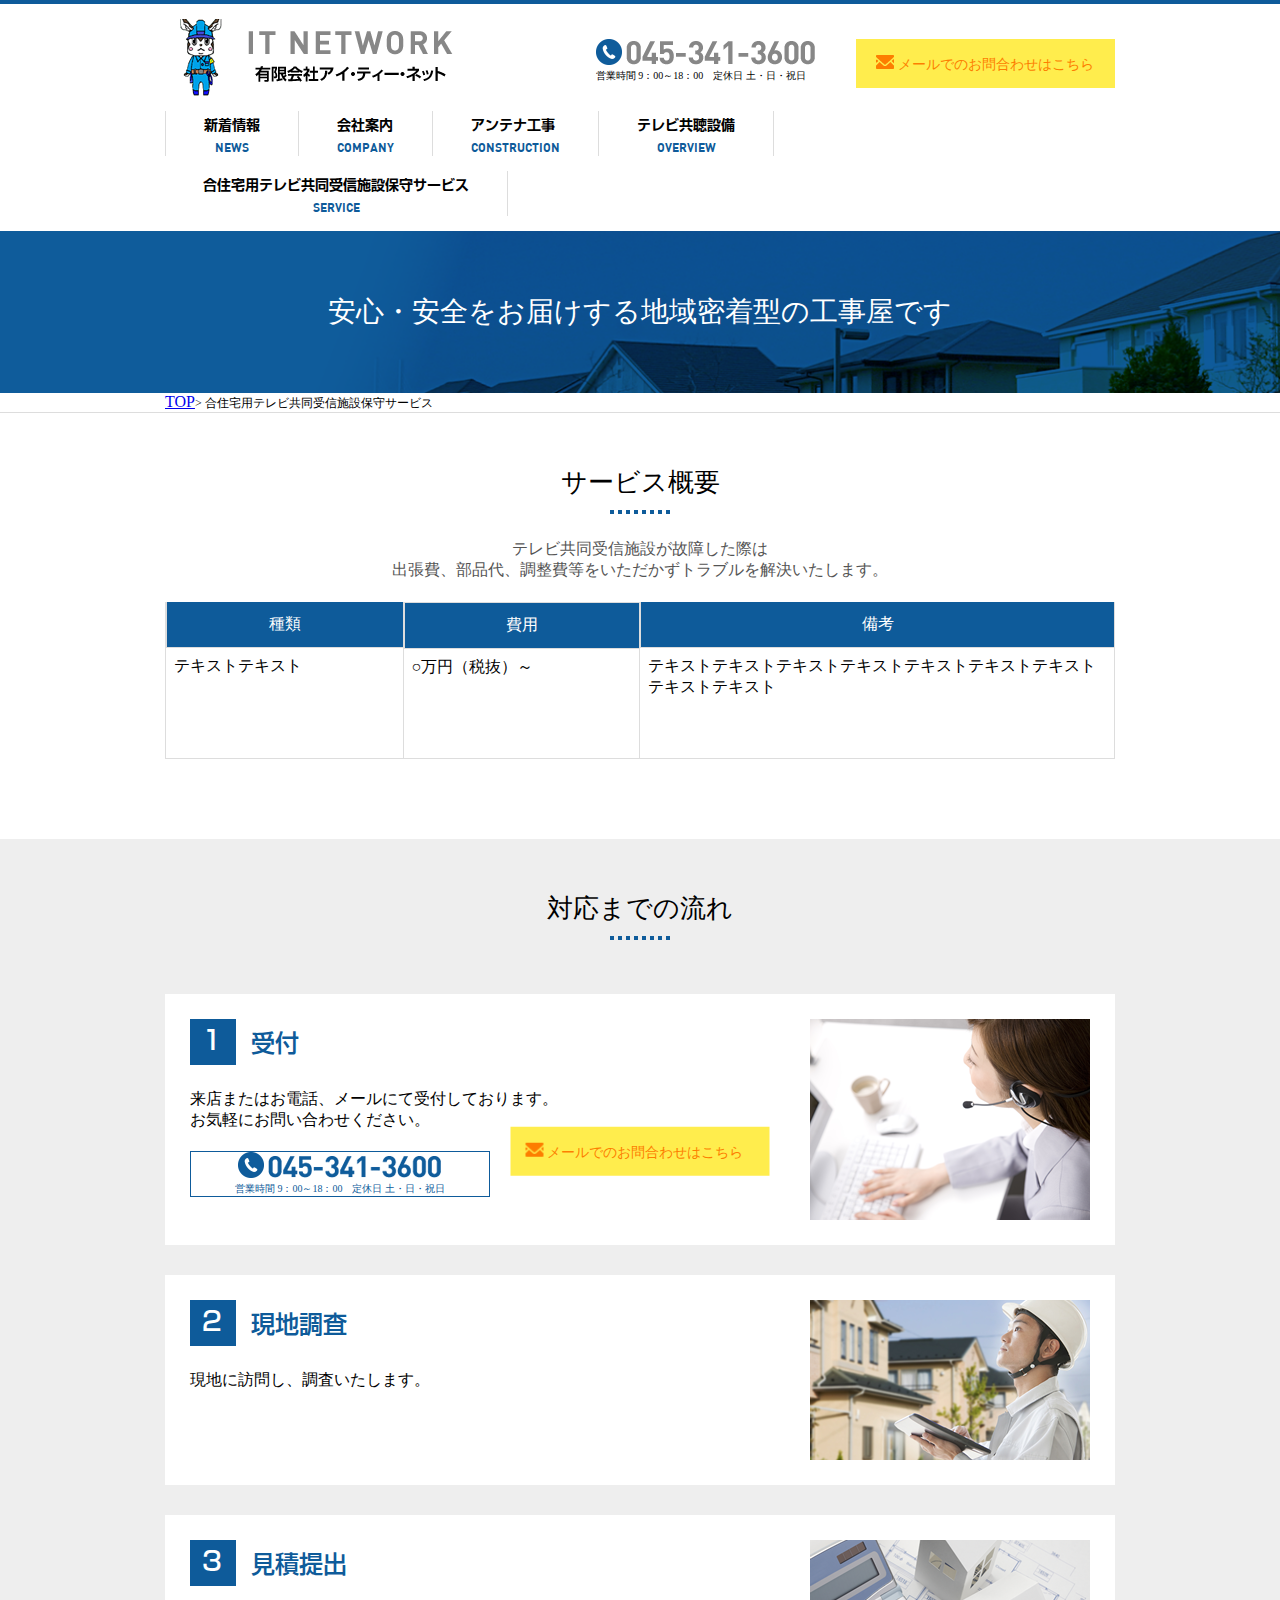
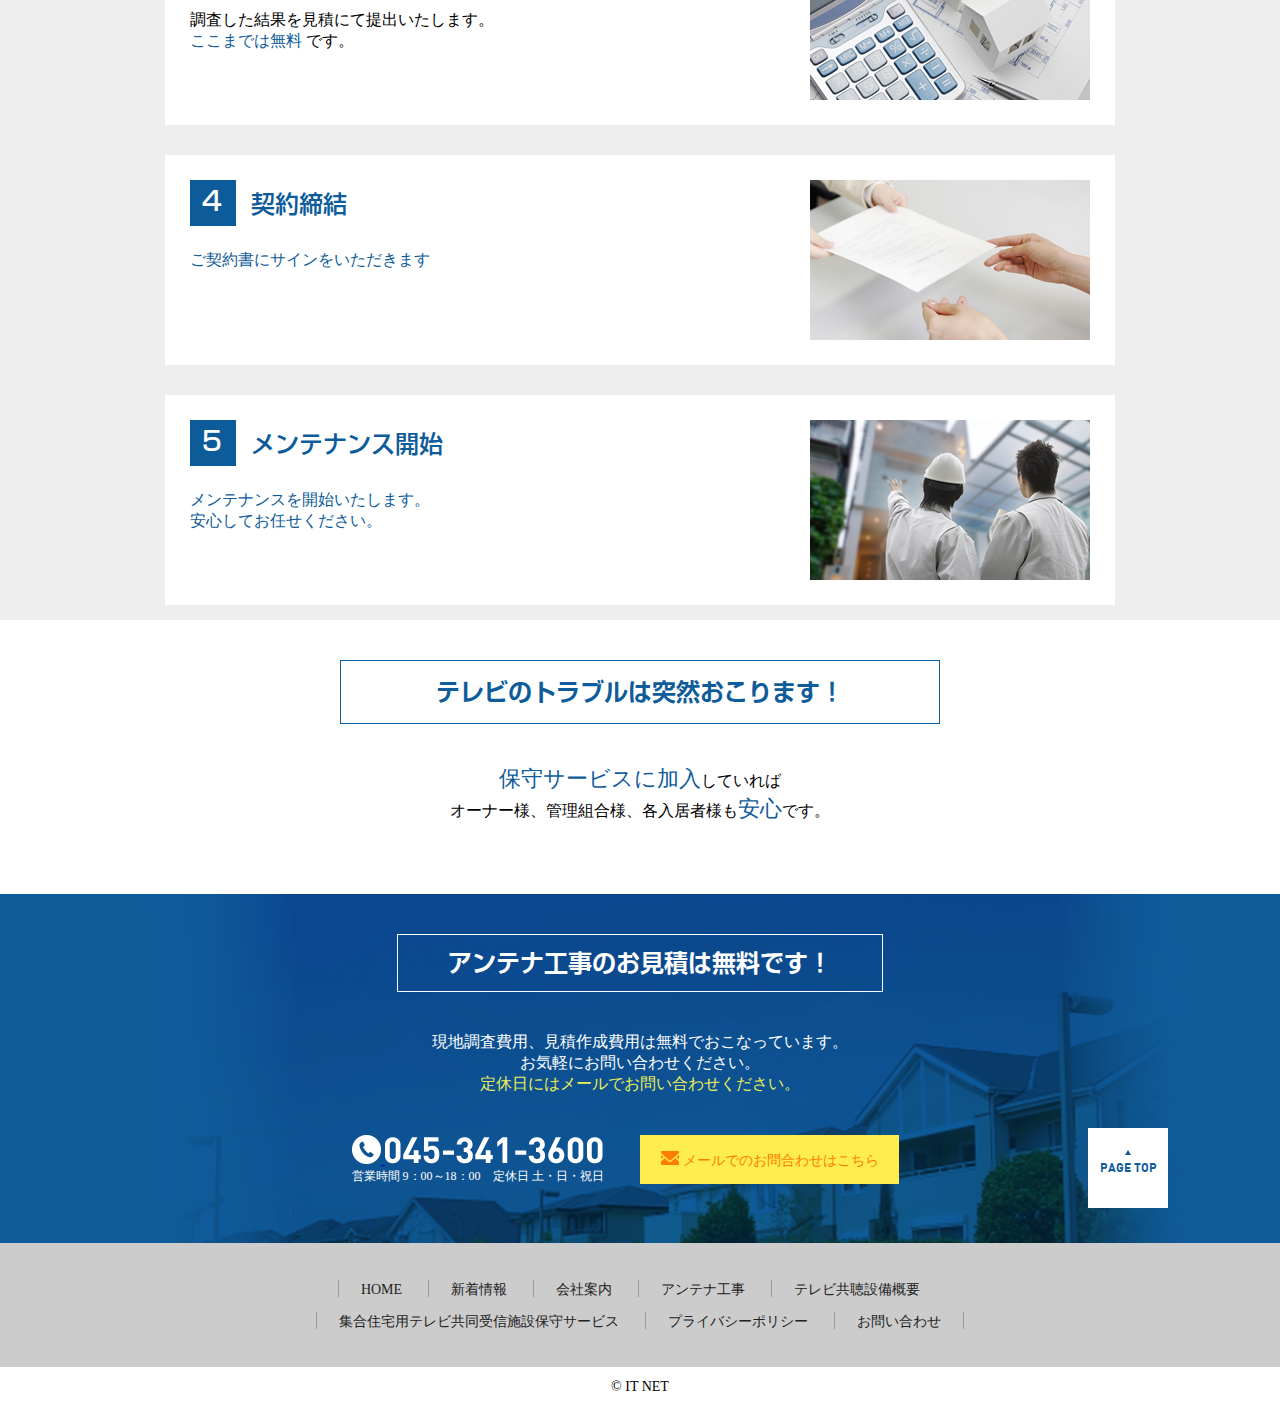
==== website japan/tv.html @ 2fa7d658 "ngothihang-japan" ====
<!DOCTYPE html>
<html lang="en">

<head>
	<!-- Required meta tags -->
	<meta charset="utf-8">
	<meta name="viewport" content="width=device-width, initial-scale=1, shrink-to-fit=no">

	<link rel="shortcut icon" href="images/images-pc/logo.png" type="image/png">
	<title> 集合住宅用テレビ共同受信施設保守サービス</title>
	<!-- Bootstrap CSS -->
	<link rel="stylesheet" href="css/style.css">
</head>
<body>
	<!-- header -->
	<header id="all-header">
		<div class="  container wrap-page">
			<div class=" header row">
				<div class="col-5 logo">
				<a href="#"><img class="img-responsive" src="images/images-pc/logo-1.png" alt="it-net"></a>		
				</div>
				<div class="col-7 right-header ">
					<div class="row act">
						<div class="col-6 phone">
							<img src="images/images-pc/numberphone.png" alt="">
							<img src="images/images-pc/number.png" alt="">
							<p> 営業時間 9：00～18：00　定休日 土・日・祝日</p>
						</div>
						<div class="col-6 form-email">
							<div class="email">
								<img src="images/images-pc/email.png" alt="">
								<a href="#">
									<span>
										メールでのお問合わせはこちら
									</span>
								</a>
							</div>
						</div>
					</div>
				</div>
				<div class="bergerIcon">
					<div class="fa" onclick="myFunction()">
						<span id="bar" class="bars"></span>
					</div>
				</div>	
			</div>
			<!-- menu -->
			<ul class="menu-v">
				<li>
					<a href="">
						<span>新着情報</span>
						<p>NEWS</p>
					</a>
				</li>
				<li>
					<a href="">
						<span>会社案内</span>
						<p>COMPANY</p>
					</a>
				</li>
				<li>
					<a href="">
						<span>アンテナ工事</span>
						<p>CONSTRUCTION</p>
					</a>
				</li>
				<li>
					<a href="tv.html">
						<span>テレビ共聴設備</span>
						<p>OVERVIEW</p>
					</a>
				</li>
				<li>
					<a href="#">
						<span class="act">合住宅用テレビ共同受信施設保守サービス</span>
						<!-- <span class="hid"> 集合住宅用テレビ共同受信施設保守サービス</span> -->
						<p>SERVICE</p>
					</a>
				</li>
			</ul>
			<!-- end menu -->
	<!-- SMT header -->
		<nav id="Menublock" class="menuBar nav-off">
			<div class="container wrap-page">
				<ul class="visible-xs">
					<li>
						<div  class="row dashed">
							<a href="#">
								新着情報
							</a>
						</div>
					</li>
					<li>
						<div class="row dashed">
							<a href="#">
								会社案内
							</a>
						</div>
					</li>
					<li>
						<div class="row dashed">
							<a href="#">
								アンテナ工事
							</a>
						</div>
					</li>
					<li>
						<div class="row dashed">
							<a href="#">
								テレビ共聴設備
							</a>
						</div>
					</li>
					<li>
						<div class="row dashed">
							<a href="#">
								合住宅用テレビ共同受信施設保守サービス
							</a>
						</div>
					</li>
				</ul>
			</div>
		</nav>
		<!-- SMT header -->

		</div>
	</header>
	<!-- end header-mobie -->
	<!-- bannertv -->
	<div class="banner-tv row ">
		<div class="form-banner">
			<a href="#">
				<span>安心・安全をお届けする地域密着型の工事屋です</span>
			</a>
		</div>
	</div>
	<!-- end bannertv -->
    <!--content-tv  -->
    <div id="content-tv">
        <div class="top">
                <div class="container wrap-page">
                        <span><a href="index.html">TOP</a>> 合住宅用テレビ共同受信施設保守サービス</span>
                </div>
        </div>
        <div class="overview">
                <div class="container wrap-page">
                    <div class="text">
                        <p>サービス概要</p>
                        <img src="images/images-tv/border_ct.png" alt="">
                    </div>
                    <div class="text-2">
                        <p> テレビ共同受信施設が故障した際は</p>
                        <p> 出張費、部品代、調整費等をいただかずトラブルを解決いたします。</p>
					</div>
					<div class="table row">
						<div class="col-3 tr-1">
							<div class="th">種類</div>
							<div class="td">テキストテキスト</div>
						</div>
						<div class="col-3 tr-2">
							<div class="th">費用</div>
							<div class="td">○万円（税抜）～</div>	
						</div>
						<div class="col-6 tr-3">
							<div class="th">備考</div>
							<div class="td">テキストテキストテキストテキストテキストテキストテキストテキストテキスト</div>	
						</div>
					</div>				
				</div>
				<div class="list_blogs ">
					<div class="container wrap-page">
							<div class="text">
									<p>対応までの流れ</p>
									<img src="images/images-tv/border_ct.png" alt="">
							</div>
							<div class="hasthumb">
									<div class="row contact ">
											<div class="col-8 ">
												<div class=" left-ct">
														<img src="images/images-tv/khung-number.png" alt="">
														<div class="number">1</div>
														<span>受付</span>
													</div>	
													<div class="text-ct">
															<p>来店またはお電話、メールにて受付しております。</p>
															<p>お気軽にお問い合わせください。</p>
													</div>					
											<div class="row ct1">
													<div class="col-6 phone">
															<img src="images/images-pc/numberphone.png" alt="">
															<img src="images/images-tv/number.png" alt="">
															<p> 営業時間 9：00～18：00　定休日 土・日・祝日</p>
														</div>				
																						
														<div class="col-6 form-email">
															<div class="email">
																<a href="#">
																	<span>
																		<img src="images/images-pc/email.png" alt="">
																		メールでのお問合わせはこちら
																	</span>
																</a>
															</div>
														</div>
											</div>
											</div>
											<div class="col-4 img-blog">
												<img src="images/images-tv/ct-1.png" alt="">
											</div>
									</div>
							</div>
							<div class="hasthumb">
								<div class="row contact ">
									<div class="col-8 ">
										<div class=" left-ct">
												<img src="images/images-tv/khung-number.png" alt="">
												<div class="number">2</div>
												<span>現地調査</span>
											</div>					
											<div class="text-ct">
												<p>現地に訪問し、調査いたします。</p>
											</div>	
									</div>
									<div class="col-4 img-blog">
										<img src="images/images-tv/ct-2.png" alt="">
									</div>
							</div>
							</div>
							<div class="hasthumb">
								<div class="row contact ">
									<div class="col-8 ">
										<div class=" left-ct">
												<img src="images/images-tv/khung-number.png" alt="">
												<div class="number">3</div>
												<span>見積提出</span>
											</div>				
											<div class="text-ct">
													<p>調査した結果を見積にて提出いたします。</p>
													<p> <a href="#">ここまでは無料</a> です。</p>
											</div>		
									</div>
									<div class="col-4 img-blog">
										<img src="images/images-tv/ct-3.png" alt="">
									</div>
							</div>
							</div>
							<div class="hasthumb">
								<div class="row contact ">
									<div class="col-8 ">
										<div class=" left-ct">
												<img src="images/images-tv/khung-number.png" alt="">
												<div class="number">4</div>
												<span>契約締結</span>
											</div>	
											<div class="text-ct">
												<p><a href="#">ご契約書にサインをいただきます</a></p>
											</div>					
									</div>
									<div class="col-4 img-blog">
										<img src="images/images-tv/ct-4.png" alt="">
									</div>
							</div>
							</div>
							<div class="hasthumb">
								<div class="row contact ">
									<div class="col-8 ">
										<div class=" left-ct">
												<img src="images/images-tv/khung-number.png" alt="">
												<div class="number">5</div>
												<span>メンテナンス開始</span>
											</div>					
											<div class="text-ct">
												<p><a href="#">メンテナンスを開始いたします。</a></p>
												<p><a href="#">安心してお任せください。</a></p>
											</div>	
									</div>
									<div class="col-4 img-blog">
										<img src="images/images-tv/ct-5.png" alt="">
									</div>
							</div>
							</div>
					</div>					
				</div>	
				<div class="white text-center">
						<div class="container wrap-page">
							<div class="text-f">
								<div class="form-footer">
									<a href="#">
									<span>テレビのトラブルは突然おこります！</span>
									</a>
								</div>
								<p> <a href="#">保守サービスに加入</a>していれば</p>
									
								<p>オーナー様、管理組合様、各入居者様も<a href="#">安心</a>です。</p>
							</div>
							</div>
		</div>
	</div>
	</div>
    <!-- end content-tv  -->
	<!-- footer -->
	<div class="blue">
			<div class="container wrap-page">
				<div class="text-f">
					<div class="form-footer">
						<a href="#">
							<span>アンテナ工事のお見積は無料です！</span>
						</a>
					</div>
					<p>現地調査費用、見積作成費用は無料でおこなっています。</p>
					<p>お気軽にお問い合わせください。</p>
					<span>定休日にはメールでお問い合わせください。</span>
				</div>
				<div class="row text-f2">
					<div class="col-6 phone">
						<a href="#">
							<img src="images/images-pc/phone2.png" alt="">
							<img src="images/images-pc/number1.png" alt="">
						</a>
						<p> 営業時間 9：00～18：00　定休日 土・日・祝日</p>
					</div>
					<div class="col-6 form-email">
							<div class="email">
								<img src="images/images-pc/email.png" alt="">
								<a href="#">
									<span>
										メールでのお問合わせはこちら
									</span>
								</a>
							</div>
						</div>
				</div>
			</div>
			<div class="page-top">
				<a href="#">
					<div class="act">
						<img src="images/images-pc/mt.png" alt="">
						<span>PAGE TOP</span>
					</div>
					<div class="hid">
						<img src="images/images-pc/mt2.png" alt="">
						<span>PAGE TOP</span>
					</div>
				</a>
			</div>
		</div>
	<div class="footer">
		<div class="container wrap-page">
			<ul class="menu-f">
				<li>
					<a href="#">
						<span>HOME</span>
					</a>
				</li>
				<li>
					<a href="#">
						<span>新着情報</span>
					</a>
				</li>
				<li>
					<a href="#">
						<span>会社案内</span>
					</a>
				</li>
				<li>
					<a href="#">
						<span>アンテナ工事</span>
					</a>
				</li>
				<li>
					<a href="#">
						<span>テレビ共聴設備概要</span>
					</a>
				</li>
				<li>
					<a href="#">
						<span>集合住宅用テレビ共同受信施設保守サービス</span>
					</a>
				</li>
				<li>
					<a href="#">
						<span>プライバシーポリシー</span>
					</a>
				</li>
				<li>
					<a href="#">
						<span>お問い合わせ</span>
					</a>
				</li>
			</ul>
		</div>
	</div>
	<div class="footer2">
		<div class="container wrap-page">
			<div class="text it-net">© IT NET </div>
		</div>
	</div>
	<!-- end footer -->
</body>
<script>
	function myFunction() {
		var x = document.getElementById('Menublock')
		if(x.classList[1] == 'nav-off'){
			x.classList.remove('nav-off');
			x.classList.add('nav-on');
		} else {
			x.classList.remove('nav-on');
			x.classList.add('nav-off');
		}

		var ico = document.getElementById('bar');
		if(ico.className == 'bars'){
			ico.classList.remove('bars');
			ico.classList.add('fa-times');				
		}
		else{
			ico.classList.remove('fa-times');
			ico.classList.add('bars');
		}
	}

</script>

</html>
---- website japan/css/style.css ----
@font-face { font-family: KozukaG6N; src: url("../fonts/KozGoPr6N-Regular.otf"); }
@font-face { font-family: YuGothB; src: url("../fonts/YuGothB.ttc"); }
@font-face { font-family: YuGothL; src: url("../fonts/YuGothL.ttc"); }
@font-face { font-family: YuGothM; src: url("../fonts/YuGothM.ttc"); }
@font-face { font-family: YuGothR; src: url("../fonts/YuGothR.ttc"); }
@font-face { font-family: meiryo; src: url("../fonts/meiryo.ttc"); }
@font-face { font-family: meiryob; src: url("../fonts/meiryob.ttc"); }
@font-face { font-family: KozMinPr6N-Medium; src: url("../fonts/KozMinPr6N-Medium.otf"); }
@font-face { font-family: KozMinPr6N-Light; src: url("../fonts/KozMinPr6N-Light.otf"); }
@font-face { font-family: KozMinPr6N-Heavy; src: url("../fonts/KozMinPr6N-Heavy.otf"); }
@font-face { font-family: KozMinPr6N-ExtraLight; src: url("../fonts/KozMinPr6N-ExtraLight.otf"); }
@font-face { font-family: KozMinPr6N-Bold; src: url("../fonts/KozMinPr6N-Bold.otf"); }
@font-face { font-family: ShinGoPro-DeBold; src: url("../fonts/ShinGoPro-DeBold.otf"); }
@font-face { font-family: DIN-Bold; src: url("../fonts/DIN-Bold.ttf"); }
@font-face { font-family: ShinGoProR; src: url("../fonts/ShinGoPro-Regular.otf"); }
@font-face { font-family: ShinGoPro-Medium; src: url("../fonts/ShinGoPro-Medium.otf"); }
@font-face { font-family: HiraKakuProN-W3; src: url("../fonts/HiraKakuProN-W3.otf"); }
@font-face { font-family: HiraKakuProN-W6; src: url("../fonts/HiraKakuProN-W6.otf"); }
@font-face { font-family: HiraKakuStdN-W8; src: url("../fonts/HiraKakuStdN-W8.otf"); }
@font-face { font-family: HiraMaruProN-W4; src: url("../fonts/HiraMaruProN-W4.otf"); }
@font-face { font-family: HiraMinProN-W3; src: url("../fonts/HiraMinProN-W3.otf"); }
@font-face { font-family: HiraMinProN-W6; src: url("../fonts/HiraMinProN-W6.otf"); }
body { font-family: meiryo; font-weight: 500; font-size: 22px; }

* { margin: 0; padding: 0; box-sizing: border-box; font-family: meiryo; font-size: 16px; }

.wrap-page { margin: 0 auto; max-width: 950px; }

.row { display: flex; flex-wrap: wrap; flex-direction: row; width: 100%; }

.container { display: flex; flex-wrap: wrap; flex-direction: column; }

.col-1 { flex: 0 0 8.3333333333%; max-width: 8.3333333333%; }

.col-2 { flex: 0 0 16.6666666667%; max-width: 16.6666666667%; }

.col-3 { flex: 0 0 25%; max-width: 25%; }

.col-4 { flex: 0 0 33.3333333333%; max-width: 33.3333333333%; }

.col-5 { flex: 0 0 41.6666666667%; max-width: 41.6666666667%; }

.col-6 { flex: 0 0 50%; max-width: 50%; }

.col-7 { flex: 0 0 58.3333333333%; max-width: 58.3333333333%; }

.col-8 { flex: 0 0 66.6666666667%; max-width: 66.6666666667%; }

.col-9 { flex: 0 0 75%; max-width: 75%; }

.col-10 { flex: 0 0 83.3333333333%; max-width: 83.3333333333%; }

.col-11 { flex: 0 0 91.6666666667%; max-width: 91.6666666667%; }

.col-12 { flex: 0 0 100%; max-width: 100%; }

h4 { color: #878787; font-family: DIN-Bold; font-size: 2.2rem; display: inline-block; margin-left: 6px; }

#all-header .menu-v li a span, .all-new .new-l li a span { font-family: ShinGoPro-DeBold; font-size: 14px; }

#all-header .menu-v li a p, .all-new .new-l li a p { font-family: DIN-Bold; font-size: 12px; color: #0e5b9a; text-align: center; }

.advertisement .ad-r button { background-color: #0f5c9b; padding: 3px 14px; color: #ffffff; border: none; font-size: 13px; font-family: ShinGoPro-Medium; }

.blue .page-top a { text-decoration: none; }

body { min-width: 950px; }

#all-header .header .right-header .form-email .email, .text-f2 .form-email .email, #content-tv .overview .list_blogs .hasthumb .contact .form-email .email { width: 259px; height: 48.5px; background-color: #ffed4d; text-align: center; padding-top: 16px; }
#all-header .header .right-header .form-email .email a, .text-f2 .form-email .email a, #content-tv .overview .list_blogs .hasthumb .contact .form-email .email a { text-decoration: none; color: #fd7e00; }
#all-header .header .right-header .form-email .email a span, .text-f2 .form-email .email a span, #content-tv .overview .list_blogs .hasthumb .contact .form-email .email a span { font-size: 14px; font-family: meiryob; }
#all-header .header .right-header .form-email :hover, .text-f2 .form-email :hover, #content-tv .overview .list_blogs .hasthumb .contact .form-email :hover { opacity: 0.8; }
#all-header .header .right-header .form-email :hover img, .text-f2 .form-email :hover img, #content-tv .overview .list_blogs .hasthumb .contact .form-email :hover img { opacity: 0.8; }

.img-responsive { display: block; max-width: 100%; height: auto; }

.text-center { text-align: center !important; }

.right { flex-direction: row-reverse; }

.clearfix { clear: both; }

#all-header { border-top: 4px solid #0e5b9a; }
#all-header .header .logo { padding: 15px; }
#all-header .header .right-header { margin-top: 35px !important; margin: auto 0; }
#all-header .header .right-header .phone { padding-left: 35px; }
#all-header .header .right-header .menu-mb { background-color: #0e5b9a; display: none; }
#all-header .header .right-header p { font-size: 10px; }
#all-header .header .right-header .form-email { padding-left: 18px; }
#all-header .menu-v { font-size: 0; display: block; list-style-type: none; }
#all-header .menu-v li { display: inline-block; padding-bottom: 10px; border-bottom: 4px solid #ffffff; font-size: 19px; }
#all-header .menu-v li a { display: inline-block; padding: 0 38px; text-decoration: none; border-right: 1px solid #dddddd; }
#all-header .menu-v li a span { color: #000000; }
#all-header .menu-v li:first-child a { border-left: 1px solid #dddddd; }
#all-header .menu-v li:hover { border-bottom: 4px solid #dddddd; }
#all-header .hiddend { display: none; }
#all-header .topnav { display: none; }
#all-header .bergerIcon { display: none; }
#all-header .bars::before { content: url("../images/images-pc/menu.png"); position: absolute; top: 15px; right: 10px; }
#all-header .fa-times::before { content: url("../images/images-pc/close-menu-mb.png"); position: absolute; top: 15px; right: 15px; }
#all-header .bergerIcon { display: none; }
#all-header .bergerIcon .fa { width: 60px; height: 60px; position: absolute; cursor: pointer; background-color: #006699; top: 15px; right: 15px; border-radius: 10px; }
#all-header .menuBar .visible-xs { display: none; }
#all-header .nav-off { display: none; }
#all-header .nav-on { display: block; }

.banner { height: 421px; background-image: url("../images/images-pc/banner.png"); background-repeat: no-repeat; background-position: center; background-size: cover; position: relative; }
.banner .form-banner { position: absolute; top: 50%; left: 50%; transform: translate(-50%, -50%); border: 1px solid #ffffff; }
.banner .form-banner a { text-decoration: none; color: #ffffff; font-family: ShinGoProR; font-size: 30px; text-align: center; display: inline-block; padding: 5px 10px; }
.banner .form-banner a:hover { text-decoration: underline; }

.banner-tv { height: 162px; background-image: url("../images/images-tv/banner.png"); background-repeat: no-repeat; background-position: center; background-size: cover; }
.banner-tv .form-banner { margin: auto; }
.banner-tv .form-banner span { color: #ffffff; font-size: 28px; text-align: center; display: inline-block; }

.all-new { border: 1px solid #dddddd; margin: auto 0; text-align: center; margin: 64px 0; }
.all-new .new-l li { border-right: 1px solid #dddddd; margin-top: 59px; list-style-type: none; }
.all-new .new-l li a { text-decoration: none; }
.all-new .new-l li a span { display: block; padding-bottom: 9px; color: #000000; font-size: 20px; }
.all-new .new-l li a p { padding-bottom: 9px; }
.all-new .new-l li .button { background-color: #006699; border: none; color: white; padding: 3px 14px; text-align: center; text-decoration: none; display: inline-block; margin: 4px 2px; cursor: pointer; }
.all-new .new-l li .button img { padding: 2px; }
.all-new .new-l li .button:hover { background-color: #578db9; }
.all-new .new-r { text-align: left; margin-top: 77px; margin-bottom: 77px; padding-left: 19px; }
.all-new .new-r p { color: #006699; }
.all-new .new-r a { color: #000000; }
.all-new .new-r .hiddend { display: none; }

.service { background-color: #eeeeee; height: 600px; }
.service .list-service { margin: auto; min-height: 300px; }
.service .list-service .item-service { background-image: url("../images/images-pc/index_pc.png"); background-size: 230px; background-repeat: no-repeat; background-position: center; padding: 55px; }
.service .list-service .item-service .item { height: 215px; padding-top: 30px; transition: all .5s; }
.service .list-service .item-service .item .img1 { height: 60px; }
.service .list-service .item-service .item .img2 { height: 60px; }
.service .list-service .item-service .item p { font-family: "ShinGoPro-DeBold"; color: #0f5c9b; font-size: 20px; }
.service .list-service .item-service .item img.hide { display: none; }
.service .list-service .item-service .item:hover { background-color: #0f5c9b; color: #ffffff; }
.service .list-service .item-service .item:hover img.show { display: none; }
.service .list-service .item-service .item:hover img.hide { display: inline-block; }
.service .list-service .item-service .item:hover p { color: #ffffff; }
.service .list-service .item-service .item:hover .btn { background-color: #ffffff; color: #0f5c9b; }
.service .list-service .item-service .item:hover .btn::before { content: url("../images/images-pc/dot-hover.png"); }

.text { text-align: center; padding-top: 50px; }
.text span { font-family: ShinGoPro-DeBold; font-size: 20px; }
.text p { font-family: DIN-Bold; font-size: 12px; color: #0e5b9a; }

.text-2 { text-align: center; padding: 21px; color: #555555; }

.advertisement .ad-l { position: relative; }
.advertisement .ad-l .h1 { display: block; }
.advertisement .ad-l .h2 { position: absolute; top: 170px; right: 0; }
.advertisement .ad-r { margin: auto; padding: 0 60px 0; }
.advertisement .ad-r .ad-text { padding-top: 45px; }
.advertisement .ad-r .ad-text p { font-family: ShinGoPro-DeBold; font-size: 20px; }
.advertisement .ad-r .ad-text2 { padding-top: 26px; padding-bottom: 29px; }
.advertisement .ad-r button { padding: 10px 25px; }
.advertisement .ad-r button img { padding: 2px 10px; }
.advertisement .ad-r button:hover { background-color: #578db9; }

.blue { background-image: url("../images/images-pc/blue.png"); text-align: center; background-size: cover; background-repeat: no-repeat; background-position: center; }
.blue .text-f .form-footer { padding: 40px 54px; }
.blue .text-f .form-footer span { color: #ffffff; font-family: ShinGoPro-DeBold; font-size: 24px; display: inline-block; border: 1px solid #ffffff; padding: 4px 50px; }
.blue .text-f p { color: #ffffff; }
.blue .text-f span { color: #ebee57; }
.blue .page-top { position: absolute; background-color: #ffffff; height: 80px; width: 80px; left: 1160px; margin-top: -115px; }
.blue .page-top a .act { display: block; }
.blue .page-top a .hid { display: none; }
.blue .page-top img { padding-top: 22px; }
.blue .page-top span { display: block; color: #0f5c9b; font-size: 12px; font-family: DIN-Bold; }
.blue .page-top:hover { background: none; }
.blue .page-top:hover span { color: #ffffff; }
.blue .page-top:hover .act { display: none; }
.blue .page-top:hover .hid { display: block; }

.text-f2 { position: relative; padding: 40px 0 58px 0; }
.text-f2 .phone { color: #fff; padding-left: 150px; }
.text-f2 .phone p { font-family: YuGothR; font-size: 12px; text-align: center; }
.text-f2 .form-email { width: 440px; }

.footer { background-color: #ccc; text-align: center; }
.footer .menu-f { padding: 30px; line-height: 2; }
.footer .menu-f li { display: inline-block; }
.footer .menu-f li a { padding: 0 22px; text-decoration: none; border-left: 1px solid #9b9b9b; color: #222222; }
.footer .menu-f li a span { font-size: 14px; }
.footer .menu-f li:last-child a { border-right: 1px solid #9b9b9b; }

.it-net { font-size: 14px; padding: 12px; }

@media only screen and (max-width: 949px) { .blue .page-top { display: none; } }
@media only screen and (min-width: 951px) { .blue .page-top { display: block; left: 85%; } }
@media only screen and (min-width: 320px) and (max-width: 768px) { body { min-width: 320px; }
  * { font-family: HiraKakuProN-W3; font-size: 22px; }
  .wrap-page { width: 100%; }
  #all-header .header .right-header, #all-header .menu-v { display: none !important; }
  #all-header { border-top: 4px solid #0e5b9a; }
  #all-header .header .logo { padding-left: 6%; flex: 0 0 75%; max-width: 75%; }
  #all-header .header .logo .it-network img { width: 90%; }
  #all-header .header .logo .right-header { flex: 0 0 25%; max-width: 25%; margin-top: 10px; }
  #all-header .bergerIcon { display: block; }
  #all-header .bergerIcon .fa { display: block; }
  #all-header .menuBar { background-color: #006699 !important; color: white; width: 100%; height: 855px; top: 17%; z-index: 1; }
  #all-header .menuBar .visible-xs { display: block !important; margin: 10%; list-style: none; }
  #all-header .menuBar .visible-xs .dashed { border-bottom-style: dashed; border-width: 1.5px; }
  #all-header .menuBar .visible-xs .dashed a { color: white; text-decoration: none; font-family: HiraKakuPro_w6; font-size: 20pt; padding: 25px 0px; width: 100%; padding-left: 20px; position: relative; }
  #all-header .menuBar .visible-xs .dashed a::before { content: url("../images/images-pc/dot.png"); line-height: 0; top: 50%; transform: translateY(-50%); position: absolute; left: 0; }
  #all-header .menuBar .visible-xs li:first-child .dashed { border-top-style: dashed; }
  #all-header .hiddend { display: block; }
  .all-new { width: 90%; margin-left: 5%; }
  .all-new .col-3 { flex: 0 0 100%; max-width: 100%; }
  .all-new .col-9 { flex: 100%; max-width: 100%; }
  .all-new .new-l { position: relative; order: 2; }
  .all-new .new-l li { border: 0; margin: 0; }
  .all-new .new-l li button { display: none !important; }
  .all-new .new-l li a p { font-size: 20px; }
  .all-new .new-l li a span { font-size: 30px; }
  .all-new .new-r { order: 1; margin: 0 auto; padding: 0 5%; }
  .all-new .new-r p { border-top: 1px dashed #ddd; padding: 2%; font-family: HiraKakuProN-W3; font-size: 20px; }
  .all-new .new-r a { display: flow-root; }
  .all-new .new-r .hiddend { display: block; padding: 2%; text-align: center; border-top: 1px dashed #ddd; }
  .all-new .new-r .hiddend .button { font-size: 22px; background-color: #006699; border: none; color: white; padding: 3px 14px; text-align: center; text-decoration: none; display: inline-block; margin: 4px 2px; cursor: pointer; }
  .service { height: 725px; }
  .service .text span { font-size: 30px; }
  .service .text p { font-size: 20px; }
  .service .list-service { width: 90%; }
  .service .list-service .item-service { background-size: 98%; padding: 10% 0; }
  .service .list-service .item-service .item { width: 100%; }
  .service .list-service .item-service .item p { font-size: 16px; }
  .service .list-service .item-service .item:hover { display: none; }
  .advertisement .col-6 { max-width: 100%; flex: 0 0 100%; }
  .advertisement .ad-r { order: 1; text-align: center; }
  .advertisement .ad-r a img { width: 95% !important; }
  .advertisement .ad-r .ad-text p { font-size: 30px; }
  .advertisement .ad-r button { font-size: 22px; }
  .advertisement .ad-l { order: 2; position: relative; margin-left: -5%; }
  .advertisement .ad-l .h2 { top: 40%; width: 25%; }
  .advertisement .ad-l .h1 { width: 100%; }
  .blue .text-f .form-footer span { padding: 2%; }
  .blue .col-6 { max-width: 100%; flex: 0 0 100%; }
  .blue .phone { padding: 0; }
  .blue .text-f2 .form-email { padding-top: 5%; }
  .blue .text-f2 .form-email .email { width: 300px; margin: auto; height: 53px; padding-top: 10px !important; }
  .banner .form-banner, .banner-tv .form-banner { width: 85%; }
  .banner .form-banner a span, .banner-tv .form-banner a span { font-size: 38px; }
  #content-tv .top { display: none; }
  .overview .text-2 { padding: 15px; }
  .overview .table { padding: 15px; }
  .overview .table .tr-1 { border: 1px solid #dddddd !important; }
  .overview .table .tr-2 { border: 1px solid #dddddd !important; }
  .overview .table .tr-3 { border: 1px solid #dddddd !important; }
  .overview .table .col-3 { flex: 0 0 100%; max-width: 100%; }
  .overview .table .col-6 { flex: 0 0 100%; max-width: 100%; }
  .overview .list_blogs .hasthumb { padding: 15px !important; }
  .overview .list_blogs .hasthumb .contact .col-8 { flex: 0 0 100%; max-width: 100%; }
  .overview .list_blogs .hasthumb .contact .col-8 .col-6 { flex: 0 0 100%; max-width: 100%; }
  .overview .list_blogs .hasthumb .contact .col-4 { flex: 0 0 100%; max-width: 100%; }
  .overview .list_blogs .hasthumb .contact .col-4 img { width: 100%; }
  .overview .list_blogs .hasthumb .contact .ct1 { padding-top: 8px; }
  .overview .list_blogs .hasthumb .contact .form-email { padding-left: 0px !important; padding: 15px 0; }
  .overview .list_blogs .hasthumb .contact .form-email .email { width: 100% !important; padding-left: 25% !important; }
  .overview .white .text-f .form-footer { margin-top: 15%; }
  .overview .white .text-f .form-footer span { padding: 2% !important; }
  .footer .menu-f li a span { font-size: 20px !important; } }
#content-tv .top { border-bottom: 1px solid #dddddd; }
#content-tv .top span { font-size: 12px; }
#content-tv .overview .text p { font-size: 26px; color: #000; }
#content-tv .overview .table { margin-bottom: 80px; }
#content-tv .overview .table .tr-1 { border-left: 0.03px solid #dddddd; border-bottom: 0.03px solid #dddddd; }
#content-tv .overview .table .tr-2 { border: 0.03px solid #dddddd; }
#content-tv .overview .table .tr-3 { border-right: 0.03px solid #dddddd; border-bottom: 0.03px solid #dddddd; }
#content-tv .overview .table .th { border-left: 0.03px solid #dddddd; padding: 8px; padding-top: 12px; padding-bottom: 12px; text-align: center; background-color: #0e5b9a; color: #ffffff; }
#content-tv .overview .table .td { border-top: 1px solid #dddddd; padding: 8px; padding-bottom: 60px; vertical-align: top; }
#content-tv .overview .list_blogs { min-height: 1370px; background-color: #eeeeee; }
#content-tv .overview .list_blogs .text { padding-bottom: 35px; }
#content-tv .overview .list_blogs .hasthumb { padding: 15px 0; }
#content-tv .overview .list_blogs .hasthumb .contact { padding: 25px; background-color: #ffffff; }
#content-tv .overview .list_blogs .hasthumb .contact .img-blog img { float: right; }
#content-tv .overview .list_blogs .hasthumb .contact .left-ct { position: relative; }
#content-tv .overview .list_blogs .hasthumb .contact .left-ct .number { position: absolute; font-family: ShinGoPro-Medium; top: -5px; left: 12px; color: #fff; font-size: 26px; }
#content-tv .overview .list_blogs .hasthumb .contact .text-ct { padding: 20px 0; }
#content-tv .overview .list_blogs .hasthumb .contact span { font-family: ShinGoPro-Medium; font-size: 24px; color: #0e5b9a; position: absolute; padding-left: 15px; }
#content-tv .overview .list_blogs .hasthumb .contact .form-email { position: relative; }
#content-tv .overview .list_blogs .hasthumb .contact .form-email .email { position: absolute; left: 50%; transform: translate(-50%, -50%); text-align: left; }
#content-tv .overview .list_blogs .hasthumb .contact .form-email .email a span { color: #fd7e00; }
#content-tv .overview .list_blogs .hasthumb .contact .phone { border: 1px solid #0e5b9b; text-align: center; color: #0e5b9a; }
#content-tv .overview .list_blogs .hasthumb .contact .phone p { font-size: 10px; }
#content-tv .overview .list_blogs .hasthumb .contact p a { text-decoration: none; color: #0e5b9a; font-family: meiryob; }
#content-tv .overview .white .text-f { padding-bottom: 70px; }
#content-tv .overview .white .text-f .form-footer { padding: 40px 54px; }
#content-tv .overview .white .text-f .form-footer span { color: #0f5c9b; font-family: ShinGoPro-DeBold; font-size: 24px; display: inline-block; border: 1px solid #0f5c9b; padding: 7px 95px; }
#content-tv .overview .white .text-f p a { color: #0f5c9b; text-decoration: none; font-size: 22px; }

/*# sourceMappingURL=style.css.map */
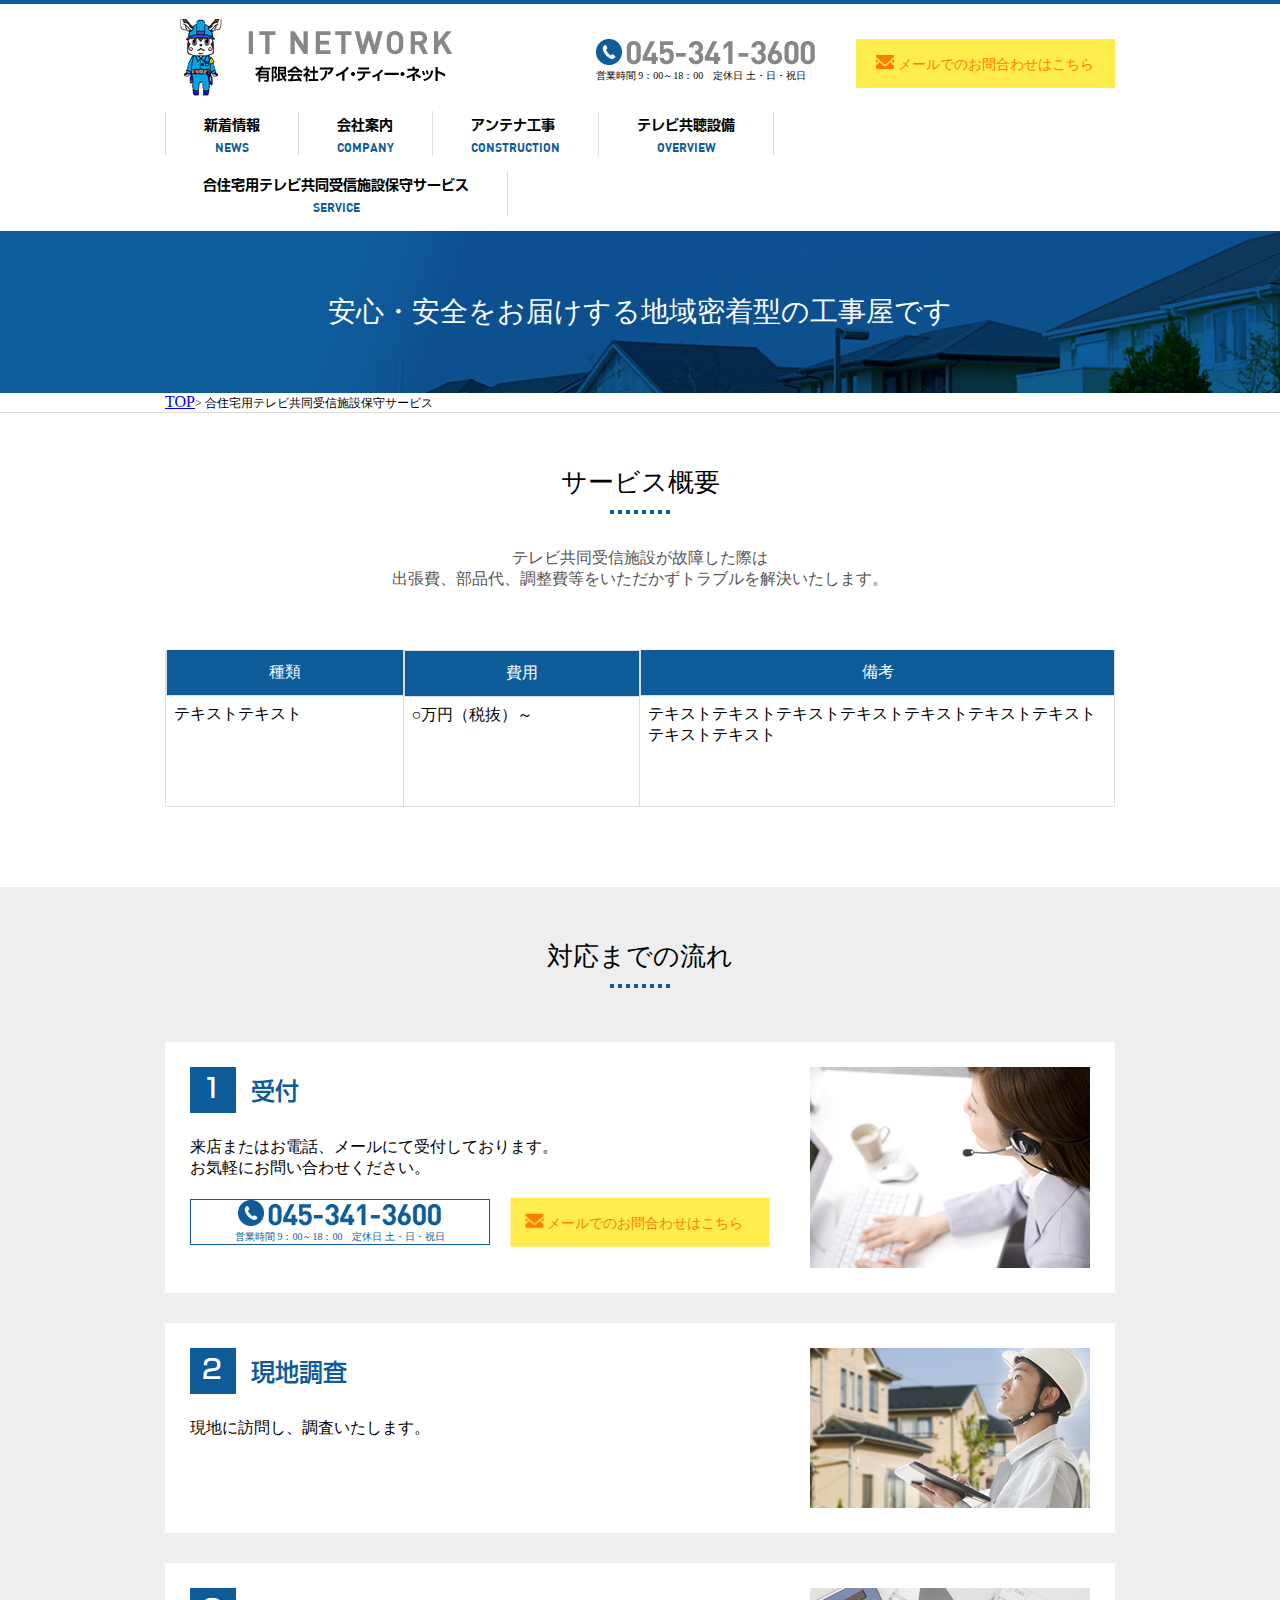
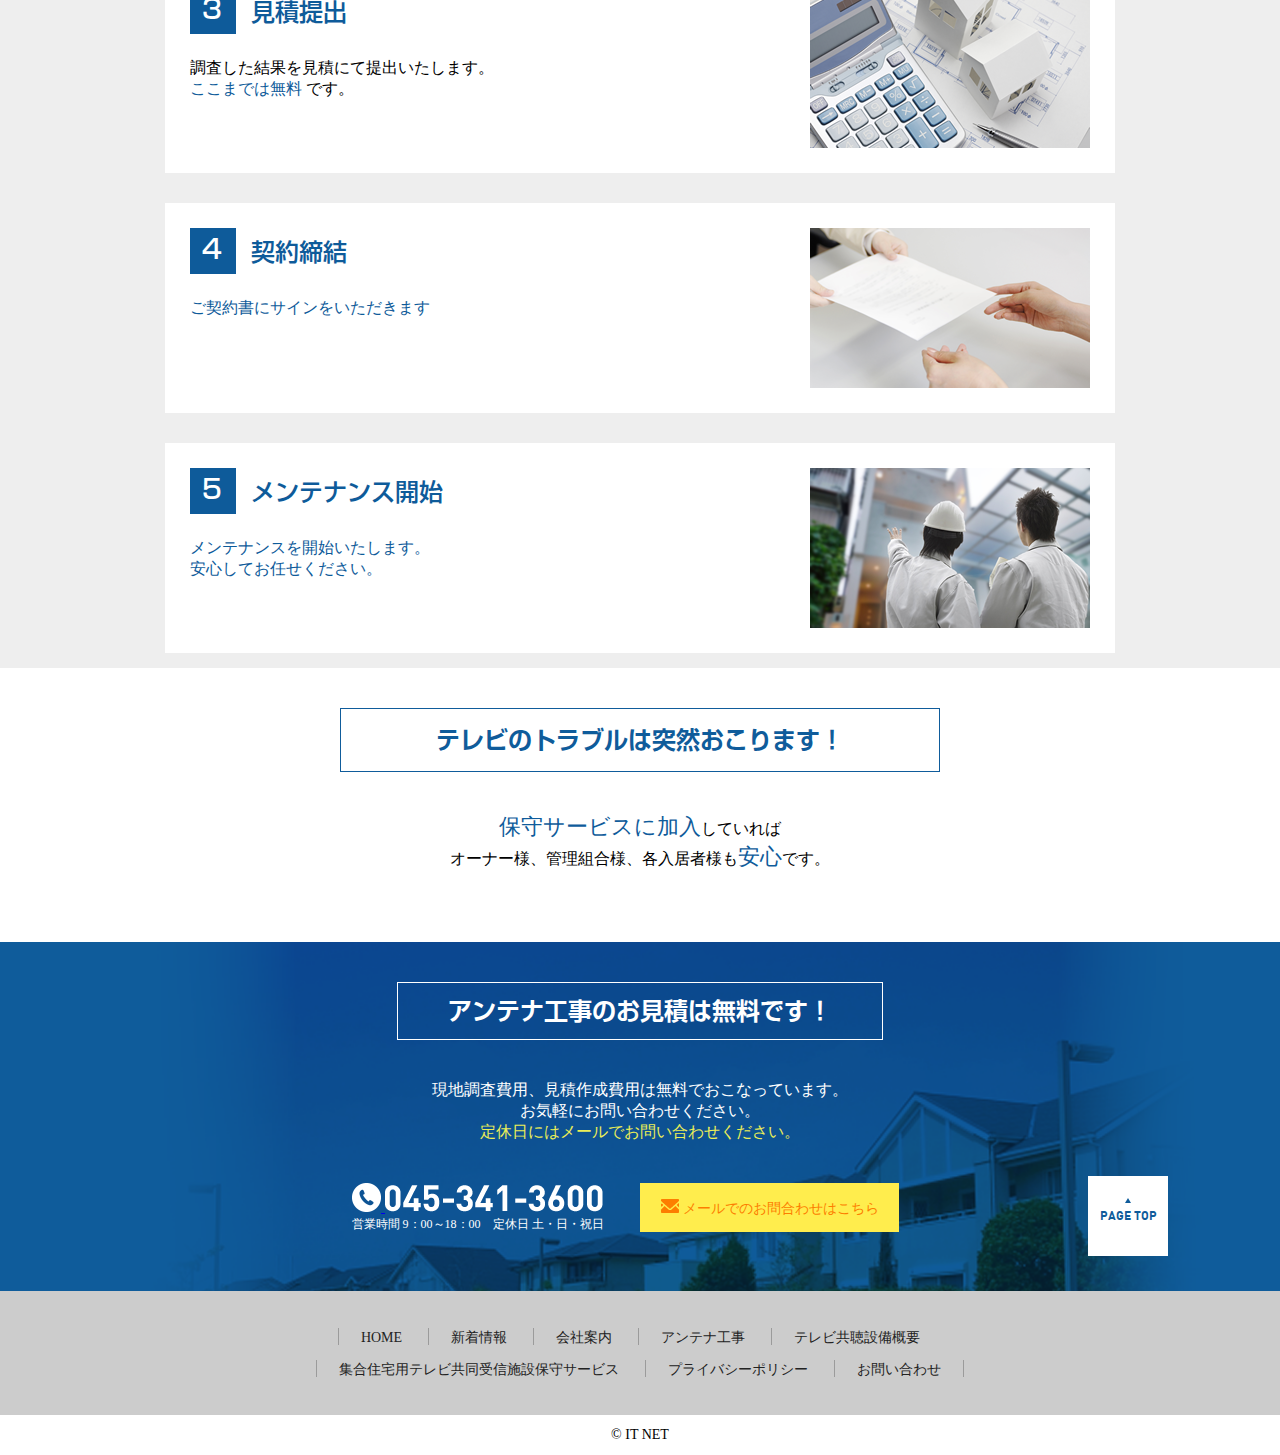
==== commit a232fa35: "ngothihang" ====
--- a/website japan/tv.html
+++ b/website japan/tv.html
@@ -85,7 +85,7 @@
 				<ul class="visible-xs">
 					<li>
 						<div  class="row dashed">
-							<a href="#">
+							<a href="index.html">
 								新着情報
 							</a>
 						</div>
--- a/website japan/css/style.css
+++ b/website japan/css/style.css
@@ -1,3 +1,72 @@
+body { font-family: meiryo; font-weight: 500; font-size: 22px; }
+
+* { margin: 0; padding: 0; box-sizing: border-box; font-family: meiryo; font-size: 16px; }
+
+.wrap-page { margin: 0 auto; max-width: 950px; }
+
+.row { display: flex; flex-wrap: wrap; flex-direction: row; width: 100%; }
+
+.container { display: flex; flex-wrap: wrap; flex-direction: column; }
+
+.col-1 { flex: 0 0 8.3333333333%; max-width: 8.3333333333%; }
+
+.col-2 { flex: 0 0 16.6666666667%; max-width: 16.6666666667%; }
+
+.col-3 { flex: 0 0 25%; max-width: 25%; }
+
+.col-4 { flex: 0 0 33.3333333333%; max-width: 33.3333333333%; }
+
+.col-5 { flex: 0 0 41.6666666667%; max-width: 41.6666666667%; }
+
+.col-6 { flex: 0 0 50%; max-width: 50%; }
+
+.col-7 { flex: 0 0 58.3333333333%; max-width: 58.3333333333%; }
+
+.col-8 { flex: 0 0 66.6666666667%; max-width: 66.6666666667%; }
+
+.col-9 { flex: 0 0 75%; max-width: 75%; }
+
+.col-10 { flex: 0 0 83.3333333333%; max-width: 83.3333333333%; }
+
+.col-11 { flex: 0 0 91.6666666667%; max-width: 91.6666666667%; }
+
+.col-12 { flex: 0 0 100%; max-width: 100%; }
+
+h4 { color: #878787; font-family: DIN-Bold; font-size: 2.2rem; display: inline-block; margin-left: 6px; }
+
+#all-header .menu-v li a span, .all-new .new-l li a span { font-family: ShinGoPro-DeBold; font-size: 14px; }
+
+#all-header .menu-v li a p, .all-new .new-l li a p { font-family: DIN-Bold; font-size: 12px; color: #0e5b9a; text-align: center; }
+
+body { min-width: 950px; }
+
+.img-responsive { display: block; max-width: 100%; height: auto; }
+
+.text-center { text-align: center !important; }
+
+.right { flex-direction: row-reverse; }
+
+.clearfix { clear: both; }
+
+.text { text-align: center; padding-top: 50px; }
+.text span { font-family: ShinGoPro-DeBold; font-size: 20px; }
+.text p { font-family: DIN-Bold; font-size: 12px; color: #0e5b9a; }
+
+.text-2 { text-align: center; padding: 30px 0 60px 0; color: #555555; }
+
+.banner, .banner-tv { background-repeat: no-repeat; background-position: center; background-size: cover; position: relative; }
+.banner .form-banner, .banner-tv .form-banner { position: absolute; top: 50%; left: 50%; transform: translate(-50%, -50%); }
+
+#all-header .header .right-header .form-email .email, .text-f2 .form-email .email, #content-tv .overview .list_blogs .hasthumb .contact .form-email .email { width: 259px; height: 48.5px; background-color: #ffed4d; text-align: center; padding-top: 16px; }
+#all-header .header .right-header .form-email .email a, .text-f2 .form-email .email a, #content-tv .overview .list_blogs .hasthumb .contact .form-email .email a { text-decoration: none; color: #fd7e00; }
+#all-header .header .right-header .form-email .email a span, .text-f2 .form-email .email a span, #content-tv .overview .list_blogs .hasthumb .contact .form-email .email a span { font-size: 14px; font-family: meiryob; }
+#all-header .header .right-header .form-email :hover, .text-f2 .form-email :hover, #content-tv .overview .list_blogs .hasthumb .contact .form-email :hover { opacity: 0.8; }
+#all-header .header .right-header .form-email :hover img, .text-f2 .form-email :hover img, #content-tv .overview .list_blogs .hasthumb .contact .form-email :hover img { opacity: 0.8; }
+
+.all-new .new-l li .button, .advertisement .ad-r button { background-color: #0f5c9b; padding: 3px 14px; color: #ffffff; border: none; font-size: 13px; font-family: ShinGoPro-Medium; cursor: pointer; }
+
+.blue .page-top a { text-decoration: none; }
+
 @font-face { font-family: KozukaG6N; src: url("../fonts/KozGoPr6N-Regular.otf"); }
 @font-face { font-family: YuGothB; src: url("../fonts/YuGothB.ttc"); }
 @font-face { font-family: YuGothL; src: url("../fonts/YuGothL.ttc"); }
@@ -20,66 +89,6 @@
 @font-face { font-family: HiraMaruProN-W4; src: url("../fonts/HiraMaruProN-W4.otf"); }
 @font-face { font-family: HiraMinProN-W3; src: url("../fonts/HiraMinProN-W3.otf"); }
 @font-face { font-family: HiraMinProN-W6; src: url("../fonts/HiraMinProN-W6.otf"); }
-body { font-family: meiryo; font-weight: 500; font-size: 22px; }
-
-* { margin: 0; padding: 0; box-sizing: border-box; font-family: meiryo; font-size: 16px; }
-
-.wrap-page { margin: 0 auto; max-width: 950px; }
-
-.row { display: flex; flex-wrap: wrap; flex-direction: row; width: 100%; }
-
-.container { display: flex; flex-wrap: wrap; flex-direction: column; }
-
-.col-1 { flex: 0 0 8.3333333333%; max-width: 8.3333333333%; }
-
-.col-2 { flex: 0 0 16.6666666667%; max-width: 16.6666666667%; }
-
-.col-3 { flex: 0 0 25%; max-width: 25%; }
-
-.col-4 { flex: 0 0 33.3333333333%; max-width: 33.3333333333%; }
-
-.col-5 { flex: 0 0 41.6666666667%; max-width: 41.6666666667%; }
-
-.col-6 { flex: 0 0 50%; max-width: 50%; }
-
-.col-7 { flex: 0 0 58.3333333333%; max-width: 58.3333333333%; }
-
-.col-8 { flex: 0 0 66.6666666667%; max-width: 66.6666666667%; }
-
-.col-9 { flex: 0 0 75%; max-width: 75%; }
-
-.col-10 { flex: 0 0 83.3333333333%; max-width: 83.3333333333%; }
-
-.col-11 { flex: 0 0 91.6666666667%; max-width: 91.6666666667%; }
-
-.col-12 { flex: 0 0 100%; max-width: 100%; }
-
-h4 { color: #878787; font-family: DIN-Bold; font-size: 2.2rem; display: inline-block; margin-left: 6px; }
-
-#all-header .menu-v li a span, .all-new .new-l li a span { font-family: ShinGoPro-DeBold; font-size: 14px; }
-
-#all-header .menu-v li a p, .all-new .new-l li a p { font-family: DIN-Bold; font-size: 12px; color: #0e5b9a; text-align: center; }
-
-.advertisement .ad-r button { background-color: #0f5c9b; padding: 3px 14px; color: #ffffff; border: none; font-size: 13px; font-family: ShinGoPro-Medium; }
-
-.blue .page-top a { text-decoration: none; }
-
-body { min-width: 950px; }
-
-#all-header .header .right-header .form-email .email, .text-f2 .form-email .email, #content-tv .overview .list_blogs .hasthumb .contact .form-email .email { width: 259px; height: 48.5px; background-color: #ffed4d; text-align: center; padding-top: 16px; }
-#all-header .header .right-header .form-email .email a, .text-f2 .form-email .email a, #content-tv .overview .list_blogs .hasthumb .contact .form-email .email a { text-decoration: none; color: #fd7e00; }
-#all-header .header .right-header .form-email .email a span, .text-f2 .form-email .email a span, #content-tv .overview .list_blogs .hasthumb .contact .form-email .email a span { font-size: 14px; font-family: meiryob; }
-#all-header .header .right-header .form-email :hover, .text-f2 .form-email :hover, #content-tv .overview .list_blogs .hasthumb .contact .form-email :hover { opacity: 0.8; }
-#all-header .header .right-header .form-email :hover img, .text-f2 .form-email :hover img, #content-tv .overview .list_blogs .hasthumb .contact .form-email :hover img { opacity: 0.8; }
-
-.img-responsive { display: block; max-width: 100%; height: auto; }
-
-.text-center { text-align: center !important; }
-
-.right { flex-direction: row-reverse; }
-
-.clearfix { clear: both; }
-
 #all-header { border-top: 4px solid #0e5b9a; }
 #all-header .header .logo { padding: 15px; }
 #all-header .header .right-header { margin-top: 35px !important; margin: auto 0; }
@@ -104,13 +113,11 @@
 #all-header .nav-off { display: none; }
 #all-header .nav-on { display: block; }
 
-.banner { height: 421px; background-image: url("../images/images-pc/banner.png"); background-repeat: no-repeat; background-position: center; background-size: cover; position: relative; }
-.banner .form-banner { position: absolute; top: 50%; left: 50%; transform: translate(-50%, -50%); border: 1px solid #ffffff; }
-.banner .form-banner a { text-decoration: none; color: #ffffff; font-family: ShinGoProR; font-size: 30px; text-align: center; display: inline-block; padding: 5px 10px; }
-.banner .form-banner a:hover { text-decoration: underline; }
-
-.banner-tv { height: 162px; background-image: url("../images/images-tv/banner.png"); background-repeat: no-repeat; background-position: center; background-size: cover; }
-.banner-tv .form-banner { margin: auto; }
+.banner { height: 421px; background-image: url("../images/images-pc/banner.png"); }
+.banner .form-banner { border: 1px solid #ffffff; }
+.banner .form-banner a { text-decoration: none; color: #ffffff; font-family: ShinGoProR; font-size: 29px; text-align: center; display: inline-block; padding: 5px 10px; }
+
+.banner-tv { height: 162px; background-image: url("../images/images-tv/banner.png"); }
 .banner-tv .form-banner span { color: #ffffff; font-size: 28px; text-align: center; display: inline-block; }
 
 .all-new { border: 1px solid #dddddd; margin: auto 0; text-align: center; margin: 64px 0; }
@@ -118,7 +125,7 @@
 .all-new .new-l li a { text-decoration: none; }
 .all-new .new-l li a span { display: block; padding-bottom: 9px; color: #000000; font-size: 20px; }
 .all-new .new-l li a p { padding-bottom: 9px; }
-.all-new .new-l li .button { background-color: #006699; border: none; color: white; padding: 3px 14px; text-align: center; text-decoration: none; display: inline-block; margin: 4px 2px; cursor: pointer; }
+.all-new .new-l li .button { background-color: #006699; margin: 4px 2px; }
 .all-new .new-l li .button img { padding: 2px; }
 .all-new .new-l li .button:hover { background-color: #578db9; }
 .all-new .new-r { text-align: left; margin-top: 77px; margin-bottom: 77px; padding-left: 19px; }
@@ -126,26 +133,19 @@
 .all-new .new-r a { color: #000000; }
 .all-new .new-r .hiddend { display: none; }
 
-.service { background-color: #eeeeee; height: 600px; }
-.service .list-service { margin: auto; min-height: 300px; }
-.service .list-service .item-service { background-image: url("../images/images-pc/index_pc.png"); background-size: 230px; background-repeat: no-repeat; background-position: center; padding: 55px; }
-.service .list-service .item-service .item { height: 215px; padding-top: 30px; transition: all .5s; }
-.service .list-service .item-service .item .img1 { height: 60px; }
-.service .list-service .item-service .item .img2 { height: 60px; }
+.service { background-color: #eeeeee; }
+.service .list-service { padding-bottom: 70px; }
+.service .list-service .item-service { background-image: url("../images/images-pc/index_pc.png"); background-size: contain; width: 210px; height: 216px; background-repeat: no-repeat; padding: 7px; margin: auto; }
+.service .list-service .item-service .item { text-align: center; height: 100%; display: flex; flex-direction: column; transition: all .5s; justify-content: center; }
 .service .list-service .item-service .item p { font-family: "ShinGoPro-DeBold"; color: #0f5c9b; font-size: 20px; }
-.service .list-service .item-service .item img.hide { display: none; }
+.service .list-service .item-service .item .hide { display: none; }
+.service .list-service .item-service .item .img-sv img { height: 60px; }
 .service .list-service .item-service .item:hover { background-color: #0f5c9b; color: #ffffff; }
 .service .list-service .item-service .item:hover img.show { display: none; }
 .service .list-service .item-service .item:hover img.hide { display: inline-block; }
 .service .list-service .item-service .item:hover p { color: #ffffff; }
 .service .list-service .item-service .item:hover .btn { background-color: #ffffff; color: #0f5c9b; }
 .service .list-service .item-service .item:hover .btn::before { content: url("../images/images-pc/dot-hover.png"); }
-
-.text { text-align: center; padding-top: 50px; }
-.text span { font-family: ShinGoPro-DeBold; font-size: 20px; }
-.text p { font-family: DIN-Bold; font-size: 12px; color: #0e5b9a; }
-
-.text-2 { text-align: center; padding: 21px; color: #555555; }
 
 .advertisement .ad-l { position: relative; }
 .advertisement .ad-l .h1 { display: block; }
@@ -189,8 +189,11 @@
 
 @media only screen and (max-width: 949px) { .blue .page-top { display: none; } }
 @media only screen and (min-width: 951px) { .blue .page-top { display: block; left: 85%; } }
+@media screen and (max-width: 639px) { .service .list-service .col-4 { margin: 0 0 21px !important; flex: 0 0 100%; max-width: 100%; }
+  .service .list-service .col-4 .item-service { width: 210px !important; height: 216px !important; }
+  .service .list-service .col-4 .item-service .item { width: 100%; height: 100%; } }
 @media only screen and (min-width: 320px) and (max-width: 768px) { body { min-width: 320px; }
-  * { font-family: HiraKakuProN-W3; font-size: 22px; }
+  * { font-family: HiraKakuProN-W3; font-size: 20px; }
   .wrap-page { width: 100%; }
   #all-header .header .right-header, #all-header .menu-v { display: none !important; }
   #all-header { border-top: 4px solid #0e5b9a; }
@@ -199,10 +202,10 @@
   #all-header .header .logo .right-header { flex: 0 0 25%; max-width: 25%; margin-top: 10px; }
   #all-header .bergerIcon { display: block; }
   #all-header .bergerIcon .fa { display: block; }
-  #all-header .menuBar { background-color: #006699 !important; color: white; width: 100%; height: 855px; top: 17%; z-index: 1; }
+  #all-header .menuBar { position: absolute; background-color: #006699 !important; color: white; width: 100%; height: 900px; top: 17%; z-index: 1; }
   #all-header .menuBar .visible-xs { display: block !important; margin: 10%; list-style: none; }
   #all-header .menuBar .visible-xs .dashed { border-bottom-style: dashed; border-width: 1.5px; }
-  #all-header .menuBar .visible-xs .dashed a { color: white; text-decoration: none; font-family: HiraKakuPro_w6; font-size: 20pt; padding: 25px 0px; width: 100%; padding-left: 20px; position: relative; }
+  #all-header .menuBar .visible-xs .dashed a { color: white; text-decoration: none; font-family: HiraKakuPro_w6; font-size: 24px; padding: 20px 0px; width: 100%; padding-left: 20px; position: relative; }
   #all-header .menuBar .visible-xs .dashed a::before { content: url("../images/images-pc/dot.png"); line-height: 0; top: 50%; transform: translateY(-50%); position: absolute; left: 0; }
   #all-header .menuBar .visible-xs li:first-child .dashed { border-top-style: dashed; }
   #all-header .hiddend { display: block; }
@@ -216,32 +219,25 @@
   .all-new .new-l li a span { font-size: 30px; }
   .all-new .new-r { order: 1; margin: 0 auto; padding: 0 5%; }
   .all-new .new-r p { border-top: 1px dashed #ddd; padding: 2%; font-family: HiraKakuProN-W3; font-size: 20px; }
-  .all-new .new-r a { display: flow-root; }
+  .all-new .new-r a { display: flex; }
   .all-new .new-r .hiddend { display: block; padding: 2%; text-align: center; border-top: 1px dashed #ddd; }
   .all-new .new-r .hiddend .button { font-size: 22px; background-color: #006699; border: none; color: white; padding: 3px 14px; text-align: center; text-decoration: none; display: inline-block; margin: 4px 2px; cursor: pointer; }
-  .service { height: 725px; }
-  .service .text span { font-size: 30px; }
-  .service .text p { font-size: 20px; }
-  .service .list-service { width: 90%; }
-  .service .list-service .item-service { background-size: 98%; padding: 10% 0; }
-  .service .list-service .item-service .item { width: 100%; }
-  .service .list-service .item-service .item p { font-size: 16px; }
-  .service .list-service .item-service .item:hover { display: none; }
   .advertisement .col-6 { max-width: 100%; flex: 0 0 100%; }
-  .advertisement .ad-r { order: 1; text-align: center; }
+  .advertisement .ad-r { order: 1; text-align: center; padding: 0 15px 0 !important; }
   .advertisement .ad-r a img { width: 95% !important; }
-  .advertisement .ad-r .ad-text p { font-size: 30px; }
-  .advertisement .ad-r button { font-size: 22px; }
+  .advertisement .ad-r .ad-text p { font-size: 24px; }
+  .advertisement .ad-r button { font-size: 18px; }
   .advertisement .ad-l { order: 2; position: relative; margin-left: -5%; }
   .advertisement .ad-l .h2 { top: 40%; width: 25%; }
   .advertisement .ad-l .h1 { width: 100%; }
+  .service { padding: 0 15px; }
   .blue .text-f .form-footer span { padding: 2%; }
   .blue .col-6 { max-width: 100%; flex: 0 0 100%; }
   .blue .phone { padding: 0; }
   .blue .text-f2 .form-email { padding-top: 5%; }
   .blue .text-f2 .form-email .email { width: 300px; margin: auto; height: 53px; padding-top: 10px !important; }
   .banner .form-banner, .banner-tv .form-banner { width: 85%; }
-  .banner .form-banner a span, .banner-tv .form-banner a span { font-size: 38px; }
+  .banner .form-banner a span, .banner-tv .form-banner a span { font-size: 30px; }
   #content-tv .top { display: none; }
   .overview .text-2 { padding: 15px; }
   .overview .table { padding: 15px; }
@@ -256,11 +252,12 @@
   .overview .list_blogs .hasthumb .contact .col-4 { flex: 0 0 100%; max-width: 100%; }
   .overview .list_blogs .hasthumb .contact .col-4 img { width: 100%; }
   .overview .list_blogs .hasthumb .contact .ct1 { padding-top: 8px; }
-  .overview .list_blogs .hasthumb .contact .form-email { padding-left: 0px !important; padding: 15px 0; }
+  .overview .list_blogs .hasthumb .contact .form-email { padding-left: 0px !important; padding: 15px 0; margin: 10% 0; }
   .overview .list_blogs .hasthumb .contact .form-email .email { width: 100% !important; padding-left: 25% !important; }
-  .overview .white .text-f .form-footer { margin-top: 15%; }
-  .overview .white .text-f .form-footer span { padding: 2% !important; }
-  .footer .menu-f li a span { font-size: 20px !important; } }
+  .overview .white .text-f.form-footer { margin-top: 15%; }
+  .overview .white .text-f.form-footer span { padding: 2% !important; }
+  .footer .menu-f li a span { font-size: 18px !important; }
+  p { padding: 0 15px !important; } }
 #content-tv .top { border-bottom: 1px solid #dddddd; }
 #content-tv .top span { font-size: 12px; }
 #content-tv .overview .text p { font-size: 26px; color: #000; }
@@ -280,7 +277,7 @@
 #content-tv .overview .list_blogs .hasthumb .contact .text-ct { padding: 20px 0; }
 #content-tv .overview .list_blogs .hasthumb .contact span { font-family: ShinGoPro-Medium; font-size: 24px; color: #0e5b9a; position: absolute; padding-left: 15px; }
 #content-tv .overview .list_blogs .hasthumb .contact .form-email { position: relative; }
-#content-tv .overview .list_blogs .hasthumb .contact .form-email .email { position: absolute; left: 50%; transform: translate(-50%, -50%); text-align: left; }
+#content-tv .overview .list_blogs .hasthumb .contact .form-email .email { position: absolute; left: 50%; top: 50%; transform: translate(-50%, -50%); text-align: left; }
 #content-tv .overview .list_blogs .hasthumb .contact .form-email .email a span { color: #fd7e00; }
 #content-tv .overview .list_blogs .hasthumb .contact .phone { border: 1px solid #0e5b9b; text-align: center; color: #0e5b9a; }
 #content-tv .overview .list_blogs .hasthumb .contact .phone p { font-size: 10px; }
